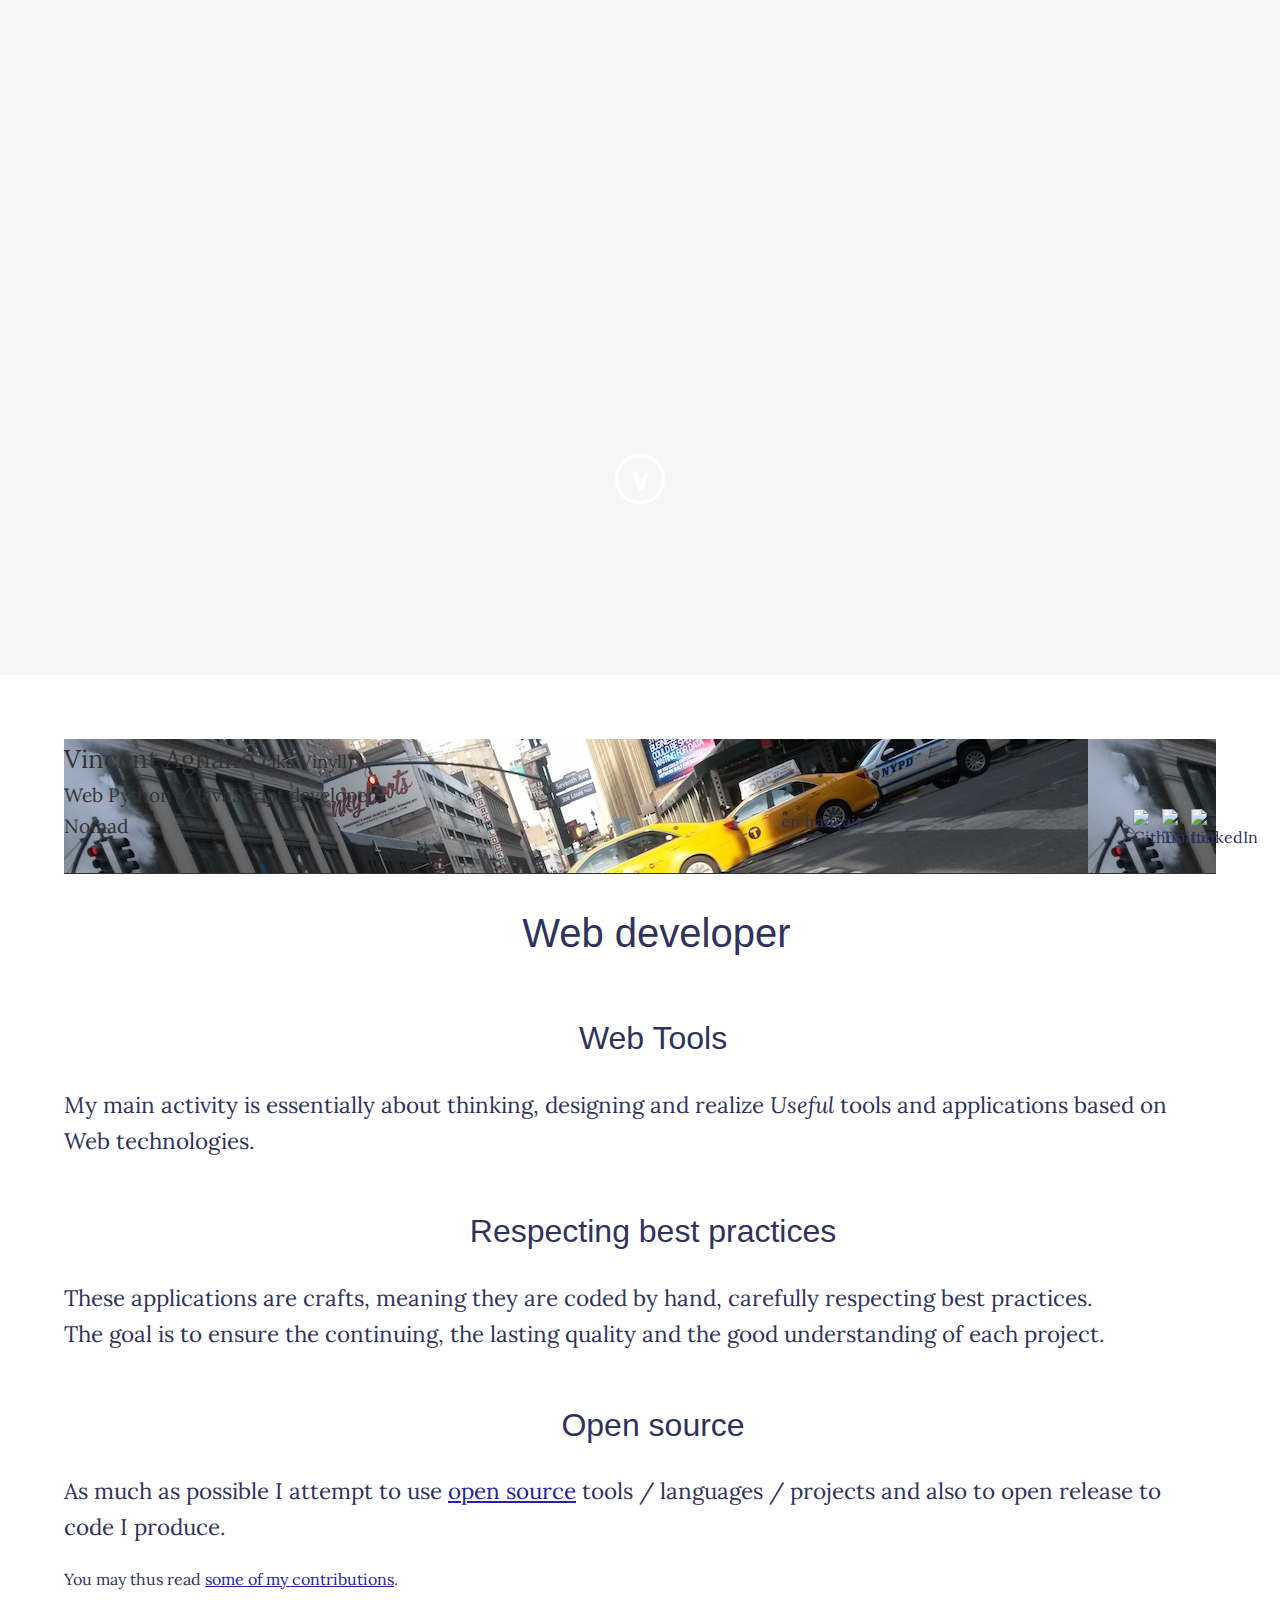
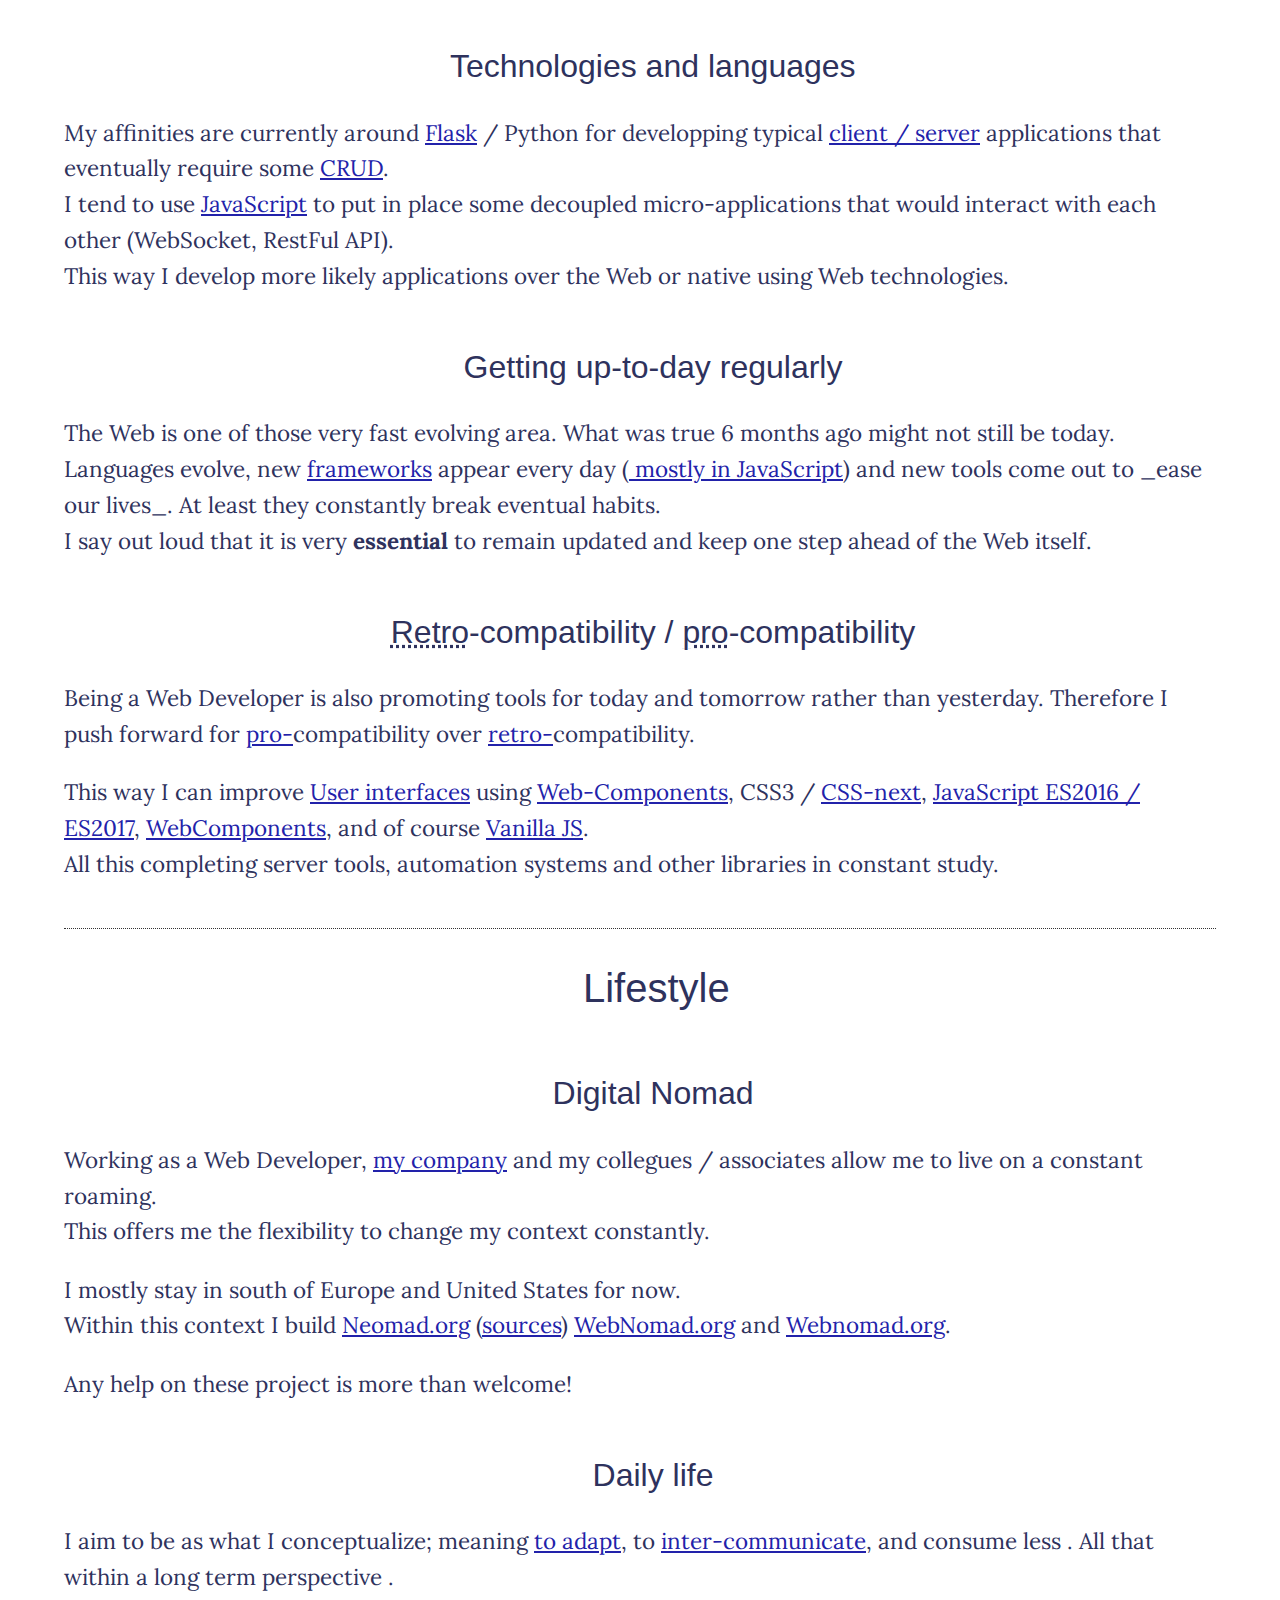
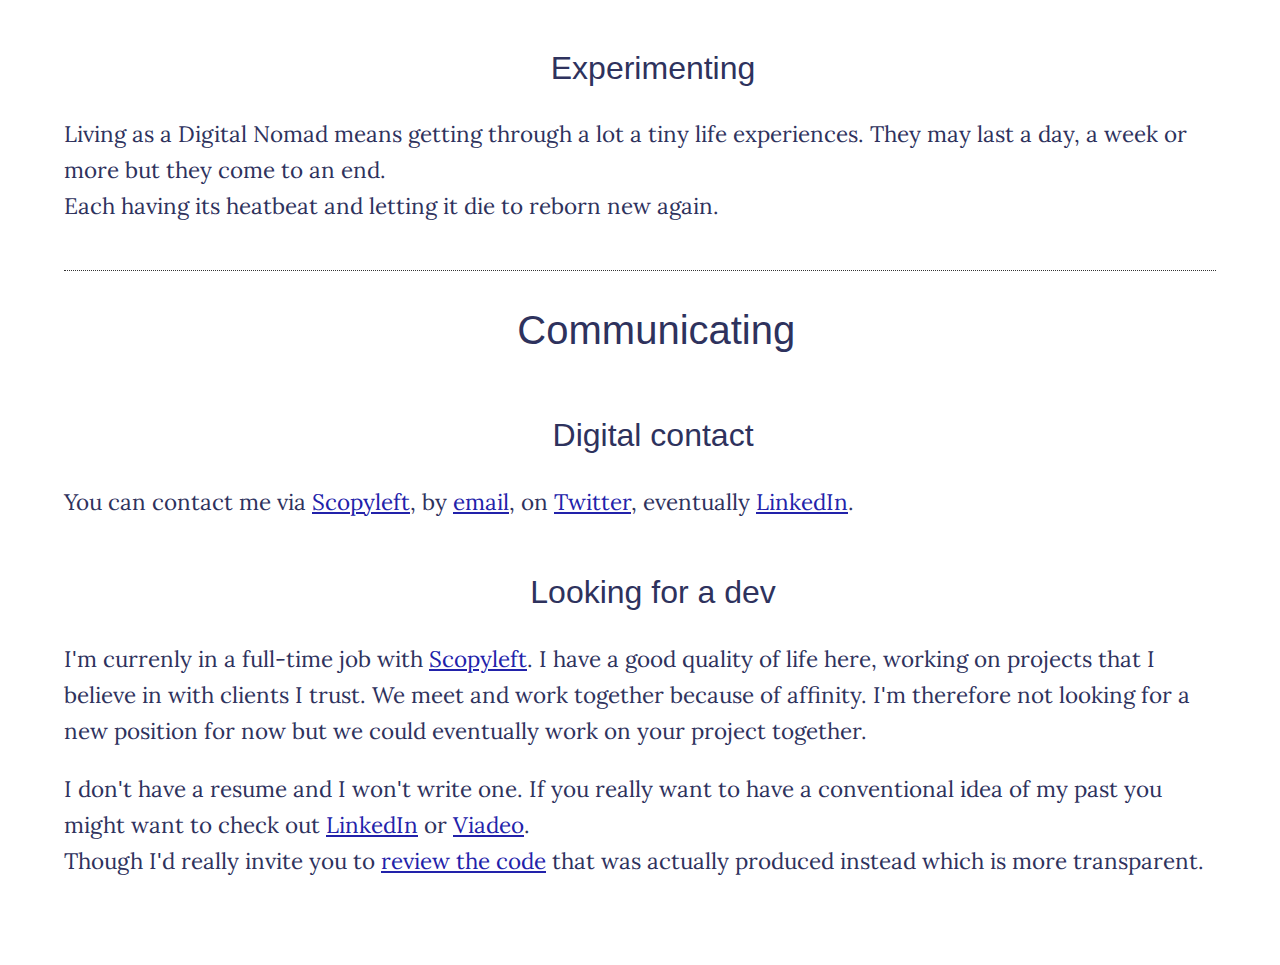
==== index.html @ e7ee5d3b "updated content" ====
<!DOCTYPE html>
<html lang="en">
<head>
  <meta charset="utf-8">
  <title>Python and JavaScript Nomad and Web Developer - Vincent Agnano</title>
  <meta name="keywords" content=
  "JavaScript developer, Python developer, Node developer, digital nomad, JavaScript trainer, Polymer developer">
  <meta name="description" content=
  "Python / JavaScript / Node Web developer - UX design - Digital Nomad">
  <meta name="viewport" content="initial-scale=1, maximum-scale=1">
  <meta name="author" content="Vincent Agnano">
  <link rel="stylesheet" href="styles/main.css">
  <link rel="stylesheet" media="screen and (min-width: 961px)" href=
  "styles/medium.css">
</head>
<body>
  <header><a href="#web-developer" title=
  "View main content">∨</a></header>
  <main>
    <header>
      <h2><a href="http://vinyll.github.io/">Vincent Agnano <small>aka
      Vinyll</small></a></h2>

      <h1>Web Python / JavaScript developer <span>Nomad</span></h1>
      <nav><a href="https://github.com/vinyll"><img src=
      "images/github.svg" alt="Github"></a> <a href=
      "https://twitter.com/vinyll"><img src="images/twitter.svg" alt=
      "Twitter"></a> <a href=
      "https://www.linkedin.com/in/vincentagnano"><img src=
      "images/linkedin.svg" alt="LinkedIn"></a></nav>
      <a href="/fr" lang="fr" class="switch-i18n" title="Voir en français">en français</a>
    </header>

    <section>
      <h1 id="web-developer"><a href="#web-developer" class=
      "permalink" title="Link to this section"></a>Web developer</h1>

      <h2 id="web-utile"><a href="#web-utile" class="permalink" title=
      "Link to this section"></a>Web Tools</h2>
      <p>
        My main activity is essentially about thinking, designing and realize
        <em>Useful</em> tools and applications based on Web technologies.

      <h2 id="best-practices"><a href="#best-practices" class="permalink"
      title="Link to this section"></a>Respecting best practices</h2>
      <p>
        These applications are crafts, meaning they are coded by hand,
        carefully respecting best practices.<br>
        The goal is to ensure the continuing, the lasting quality and the
        good understanding of each project.
      </p>

      <h2 id="open-source"><a href="#open-source" class="permalink"
      title="Link to this section"></a>Open source</h2>
      <p>
        As much as possible I attempt to use <a href=
      "https://fr.wikipedia.org/wiki/Open_source" title=
      "Consulter l'article sur l'Open Source">open source</a> tools / languages
      / projects and also to open release to code I produce.
    </p>
      You may thus read <a href=
      "http://github.com/vinyll" lang="en">some of my contributions</a>.</p>

      <h2 id="technos-langages"><a href="#technos-langages" class=
      "permalink" title="Link to this section"></a>Technologies and
      languages</h2>
      <p>My affinities are currently around <a href=
      "http://flask.pocoo.org/">Flask</a> / Python for developping typical <a href=
      "https://simple.wikipedia.org/wiki/Client-server" title=
      "Read the (simplified) client / server article on Wikipedia">
      client / server</a> applications that eventually require some <a href=
      "https://fr.wikipedia.org/wiki/CRUD">CRUD</a>.<br>
      I tend to use <a href=
      "https://developer.mozilla.org/fr/docs/Web/JavaScript">JavaScript</a>
      to put in place some decoupled micro-applications that would interact
      with each other (WebSocket, RestFul API).<br>
      This way I develop more likely applications over the Web or native using
      Web technologies.</p>

      <h2 id="web-evolution"><a href="#web-evolution" class="permalink"
      title="Link to this section"></a>Getting up-to-day regularly</h2>
      <p>
        The Web is one of those very fast evolving area. What was true 6 months
        ago might not still be today. Languages evolve, new
        <a href="https://en.wikipedia.org/wiki/Software_framework"
        title="Voir l'article sur les Frameworks">frameworks</a> appear every
        day (<a href="https://medium.com/@ericclemmons/javascript-fatigue-48d4011b6fc4">
        mostly in JavaScript</a>) and new tools come out to _ease our lives_.
        At least they constantly break eventual habits.<br>
        I say out loud that it is very <strong>essential</strong> to remain
        updated and keep one step ahead of the Web itself.
      </p>

      <h2 id="compatibility"><a href="#compatibility" class="permalink"
      title="Link to this section"></a><abbr title=
      "cf. Dictionnary.com: « backward, back, behind »">Retro</abbr>-compatibility
      / <abbr title=
      "cf. Dictionnary.com: « advancing or projecting forward or outward »">
      pro</abbr>-compatibility</h2>
      <p>
        Being a Web Developer is also promoting tools for today and tomorrow
        rather than yesterday. Therefore I push forward for <a href=
      "www.dictionary.com/browse/pro-">
      pro-</a>compatibility over <a href=
      "www.dictionary.com/browse/retro-">retro-</a>compatibility.<br>
      </p>
      <p>This way I can improve <a href=
      "https://en.wikipedia.org/wiki/User_interface" title=
      "Read about Web Interfaces">User interfaces</a>
      using <a href=
      "https://developer.mozilla.org/en-US/docs/Web/Web_Components" lang=
      "en">Web-Components</a>, CSS3 / <a href="http://cssnext.io/" lang=
      "en">CSS-next</a>, <a href=
      "https://developer.mozilla.org/en-US/docs/Web/JavaScript/New_in_JavaScript/ECMAScript_Next_support_in_Mozilla"
      lang="en">JavaScript ES2016 / ES2017</a>, <a href=
      "https://www.webcomponents.org/" lang="en">WebComponents</a>, and of course
      <a href="http://vanilla-js.com/">Vanilla JS</a>.<br>
      All this completing server tools, automation systems and other libraries
      in constant study.</p>
    </section>

    <section>
      <h1 id="lifestyle"><a href="#lifestyle" class="permalink" title=
      "Link to this section"></a>Lifestyle</h1>

      <h2 id="digital-nomad"><a href="#digital-nomad" class="permalink" title=
      "Link to this section"></a>Digital Nomad</h2>
      <p>
        Working as a Web Developer, <a href="http://scopyleft.fr/"
      title="Scopyleft, Web development company">my company</a>
      and my collegues / associates allow me to live on a constant roaming.<br>
      This offers me the flexibility to change my context constantly.</p>
      <p>I mostly stay in south of Europe and United States for now.<br>
      Within this context I build <a href="https://neomad.org">Neomad.org</a> (<a href="https://github.com/neomad-team/neomad.org">sources</a>)
      <a href="http://webnomad.org" title="Workplace for nomads">WebNomad.org</a>
      and <a href="htp://webnomad.org">Webnomad.org</a>.
      </p>
      <p>
        Any help on these project is more than welcome!
      </p>

      <h2 id="hygien"><a href="#hygien" class="permalink" title=
      "Link to this section"></a>Daily life</h2>
      <p>
        I aim to be as what I conceptualize; meaning
      <a href="https://en.wikipedia.org/wiki/Neuroplasticity"title=
      "Read about Neuroplasticity">to adapt</a>,
      to <a href="https://en.wikipedia.org/wiki/Communication#Interpersonal_Communication"
      title="Read about interpersonal communication">inter-communicate</a>, and consume less
      . All that within a long term perspective .</p>

      <h2 id="misinformation"><a href="#experimenting" class="permalink"
      title="Link to this section"></a>Experimenting</h2>
      <p>
        Living as a Digital Nomad means getting through a lot a tiny life
        experiences. They may last a day, a week or more but they come to an end.<br>
        Each having its heatbeat and letting it die to reborn new again.
      </p>
    </section>

    <section>
      <h1 id="communicating"><a href="#communicating" class="permalink"
      title="Link to this section"></a>Communicating</h1>

      <h2 id="contact"><a href="#contact" class="permalink" title=
      "Link to this section"></a>Digital contact</h2>
      <p>
        You can contact me via <a href=
      "http://scopyleft.fr" lang="fr">Scopyleft</a>, by <a href=
      "http:vinyll.github.io" class="email">email</a>, on <a href=
      "http://twitter.com/vinyll" lang="en" title=
      "Vincent Agnano sur Twitter">Twitter</a>, eventually <a href=
      "http://www.linkedin.com/in/vincentagnano" lang="en" title=
      "Python, Javascript and Node JS Web developer">LinkedIn</a>.</p>

      <h2 id="looking-for-a-dev"><a href="#looking-for-a-dev"
      class="permalink" title="Link to this section"></a>Looking for a dev</h2>
      <p>
        I'm currenly in a full-time job with <a href="http://scopyleft.fr"
        title="Web development not-for-profit cooperative company">Scopyleft</a>.
        I have a good quality of life here, working on projects that I believe in
        with clients I trust. We meet and work together because of affinity.
        I'm therefore not looking for a new position for now but we could eventually
        work on your project together.
      </p>
      <p>I don't have a resume and I won't write one. If you really want to have
        a conventional idea of my past you might want to check out <a href=
        "http://www.linkedin.com/in/vincentagnano" lang="en">LinkedIn</a>
        or <a href=
        "http://www.viadeo.com/fr/profile/vincent.agnano" title=
        "Web Developer resume" lang="fr">Viadeo</a>.<br>
        Though I'd really invite you to <a href="https://github.com/vinyll">
        review the code</a> that was actually produced instead which is more
        transparent.
      </p>
    </section>
  </main>
  <script>
        var em = document.querySelector('.email');
        em.onmouseover = function(evt) {
          var text = "{first}@{domain}"
                     .replace('{first}', "vincent.agnano+githubio")
                     .replace('{domain}', "scopyleft.fr");
          evt.target.attributes['href'].value = "mailto:{text}".replace('{text}', text);
          evt.target.title = "Envoyer un mail à {text}".replace('{text}', text);
        }
  </script>
  <script type="text/javascript">
      var _gaq = _gaq || [];_gaq.push(['_setAccount', 'UA-2011654-7']);_gaq.push(['_trackPageview']);
      (function() {
      var ga = document.createElement('script'); ga.type = 'text/javascript';ga.async = true;
      ga.src = ('https:' == document.location.protocol ? 'https://ssl' :'http://www') + '.google-analytics.com/ga.js';
      (document.getElementsByTagName('head')[0] ||document.getElementsByTagName('body')[0]).appendChild(ga);
      })();
  </script>
</body>
</html>
---- styles/main.css ----
@import url(http://fonts.googleapis.com/css?family=Lora);

* {
  box-sizing: border-box;
}

html, body {
  height: 100%;
  margin: 0;
  padding: 0;
}

body {
  font-family: Lora, serif;
  line-height: 1.6;
  background-color: #f6f6f6;
  color: #2E325D;
}

a {
  color: #22a;
}

body > header {
  background: transparent url("../images/nyc-bagpack-960.jpg") no-repeat bottom right;
  position: fixed;
  height: 75%;
  min-height: 300px;
  max-height: 530px;
  width: 100%;
  text-align: center;
}

body > header > a {
  position: absolute;
  display: inline-block;
  text-decoration: none;
  font-weight: bold;
  border: 3px solid #fff;
  border-radius: 50px;
  margin: auto;
  color: #fff;
  font-size: 1.8em;
  width: 50px;
  height: 50px;
  text-align: center;
  bottom: 5%;
  margin-left: -25px;
  box-shadow: 0 0 2px #fff;
  text-shadow: 0 0 2px #fff;
}
body > header > a:hover {
  color: #ccc;
  border-color: #ccc;
}

main {
  position: absolute;
  padding: 5%;
  top: 75%;
  background-color: #fff;
}

main header a {
  color: inherit;
  text-decoration: inherit;
}

main > header {
  border-bottom: 1px solid #333;
  padding-bottom: 2em;
}
main > header h1,
main > header h2 {
  color: #333;
  font-size: 1.2em;
  font-weight: 100;
  margin: 0;
}
main > header h2 {
    font-size: 1.6em;
}
main > header small {
  font-size: .7em;
}
main > header small::before {
  content: " (";
}
main > header small::after {
  content: ") ";
}
main > header span {
  display: block;
}

main nav {
  float: right;
  margin-top: -32px;
}
main nav a {
  display: inline-block;
  width: 25px;
}
main nav a img {
  width: 100%;
}

main > section h1,
main > section h2 {
  font-family: Helvetica, sans-serif;
  text-align: center;
  font-weight: normal;
}
main > section h1 {
  font-size: 2.5em;
}
main > section h2 {
  margin: 1.5em 0 0 0;
  font-size: 2em;
  text-align: center;
}
main > section:not(:last-child) {
  border-bottom: 1px dotted #333;
  padding-bottom: 1.5em;
}

p {
  font-size: 1.4em;
}

.switch-i18n {
  display: block;
  width: 32px;
  height: 32px;
  margin-top: -32px;
  text-indent: -1000%;
  background-image: url(../images/en.png);
  background-size: 100% auto;
  float: right;
}
.switch-i18n[lang=en] {
  background-image: url(../images/en.png);
}
.switch-i18n[lang=fr] {
  background-image: url(../images/fr.png);
}

.permalink {
  color: transparent;
  text-decoration: none;
  font-size: 1em;
}
.permalink:before {
  content: '¶ ';
}

h1:hover .permalink,
h2:hover .permalink {
  color: #ccc;
}
---- styles/medium.css ----
header {
  background-image: url(../images/nyc-bagpack-1024.jpg);
  max-height: 800px;
}
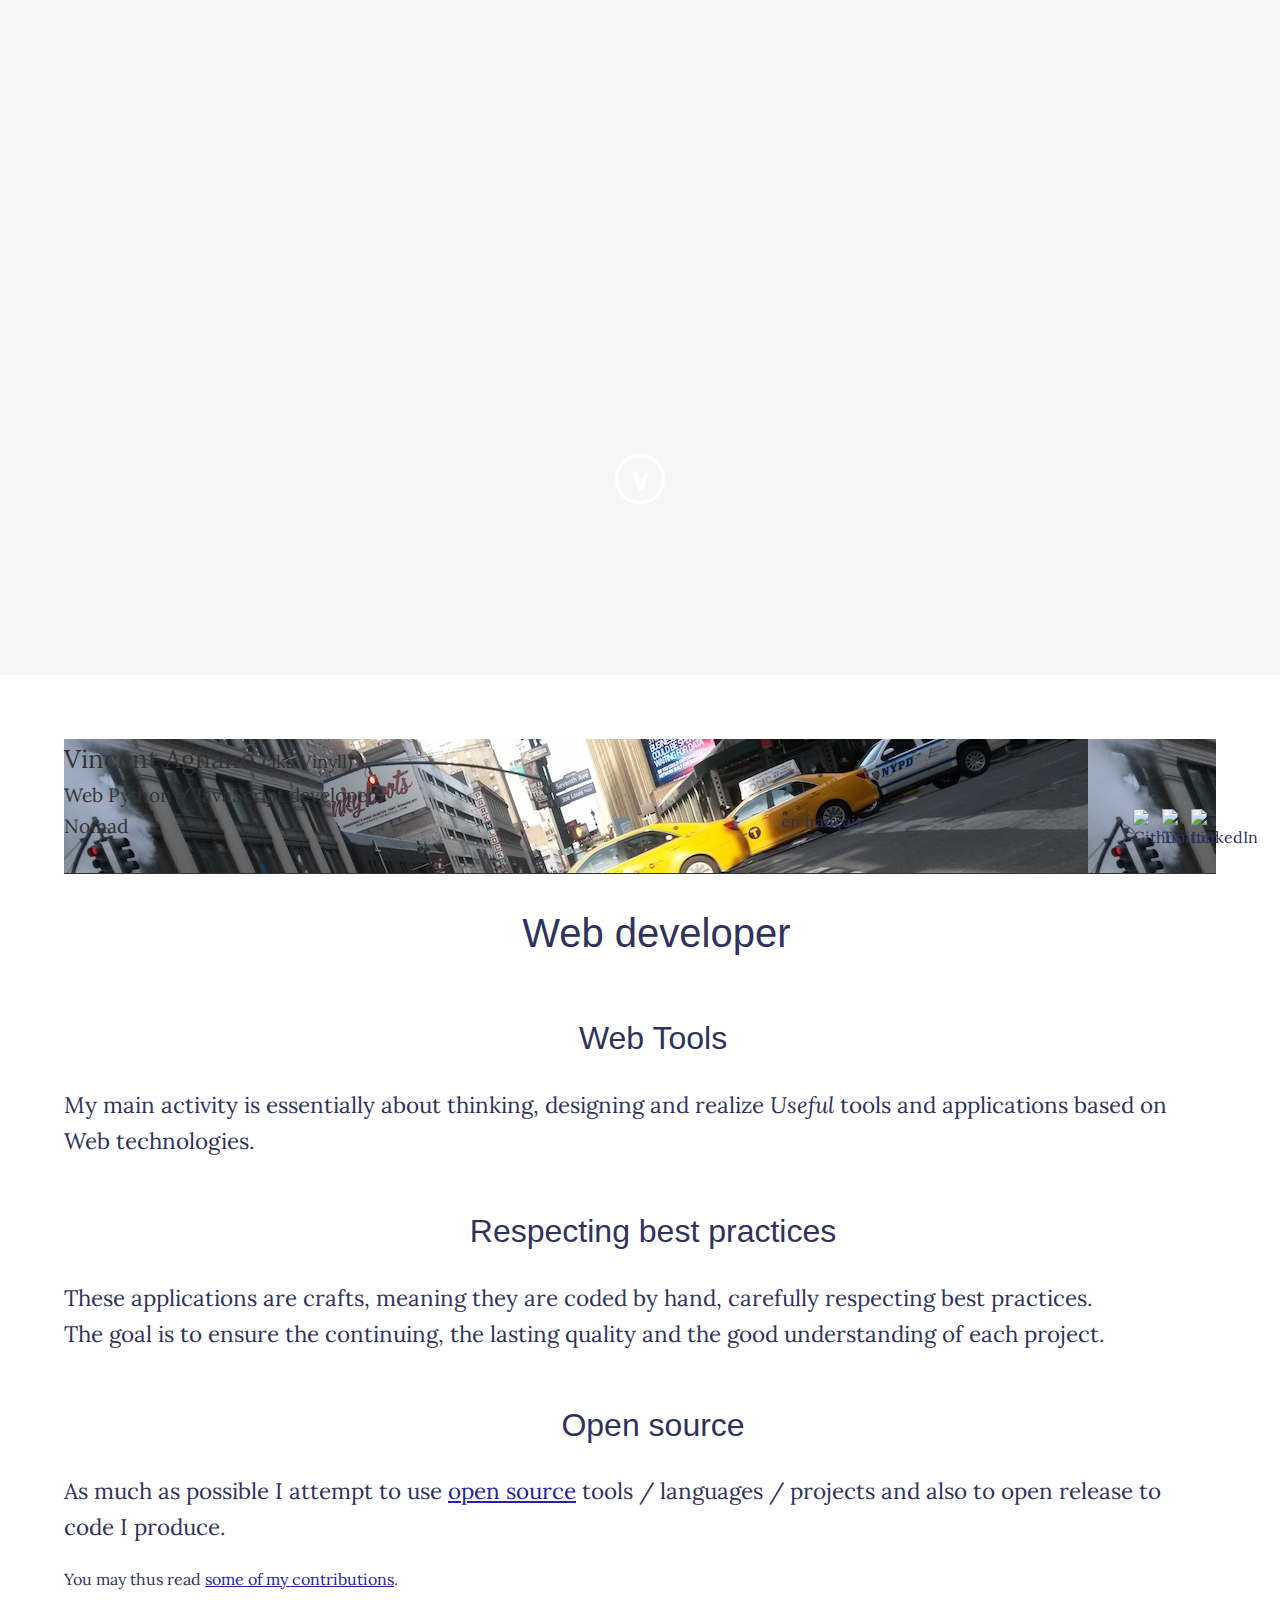
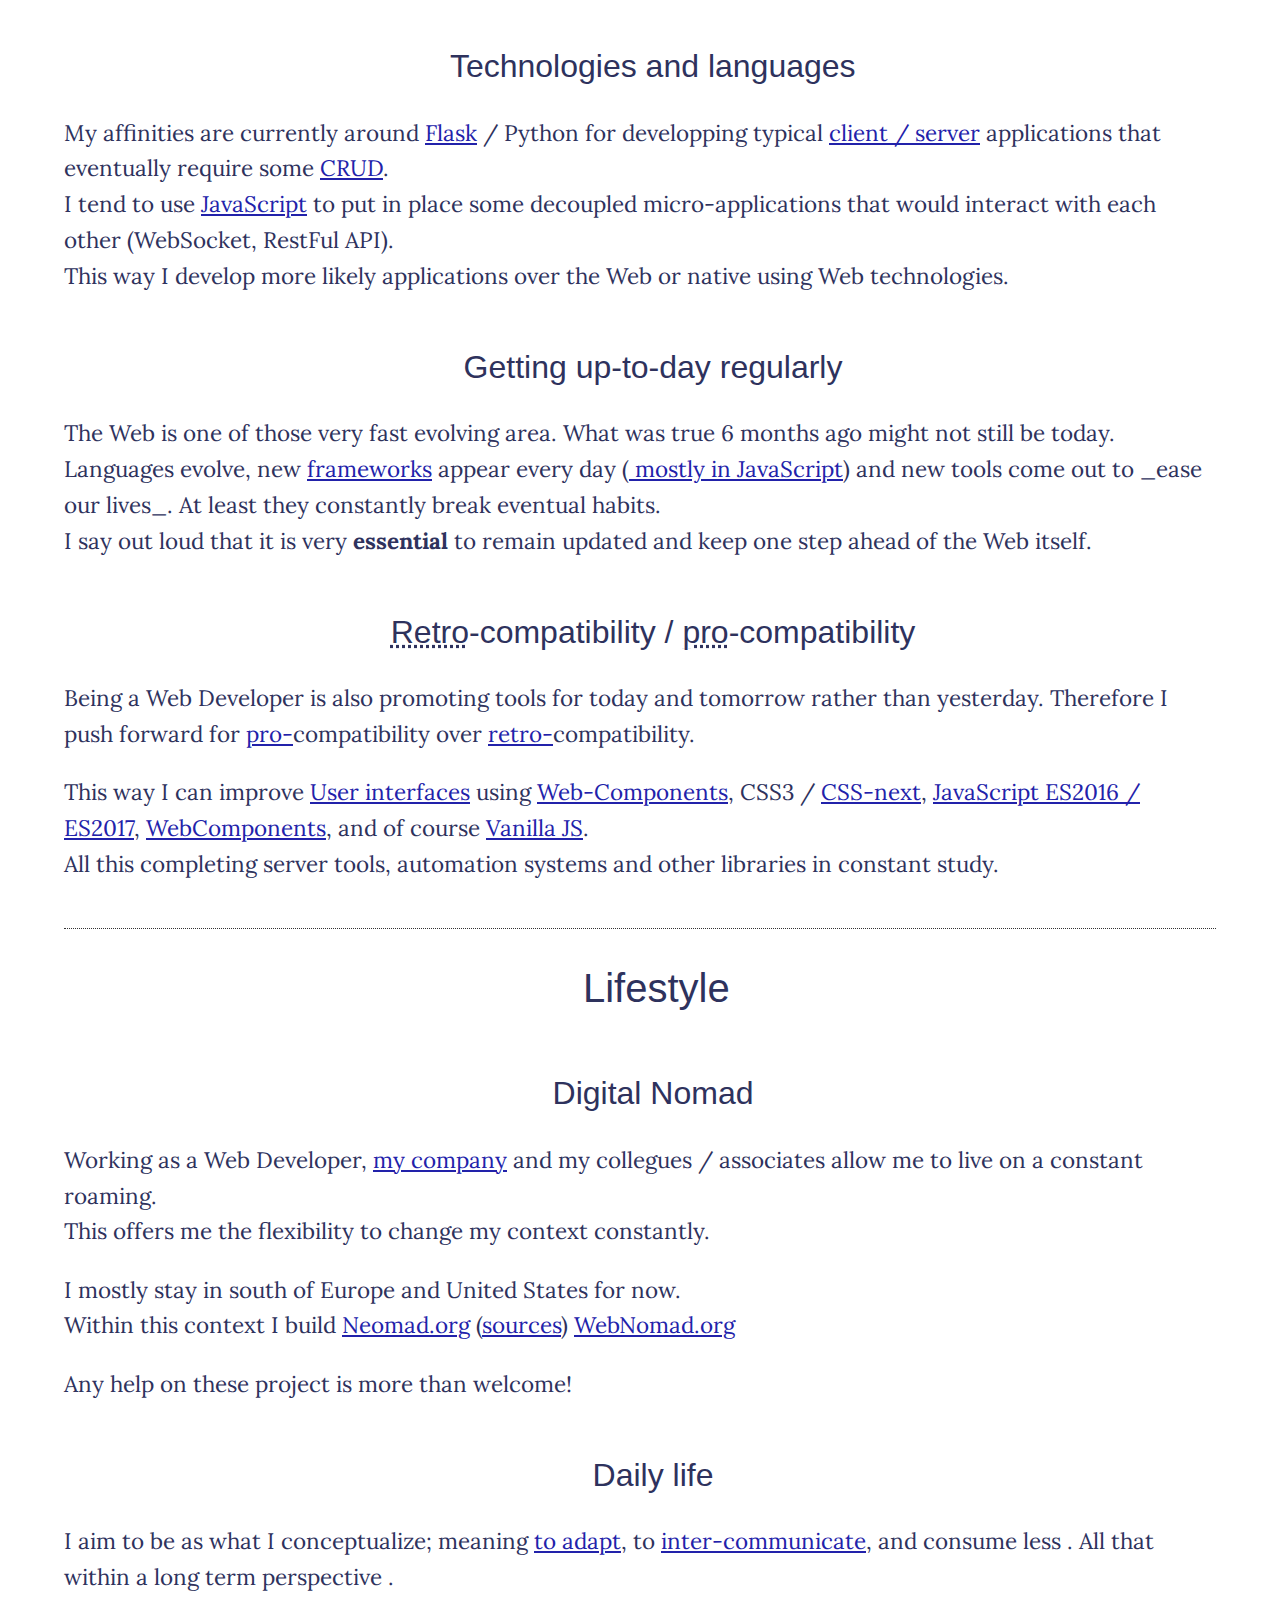
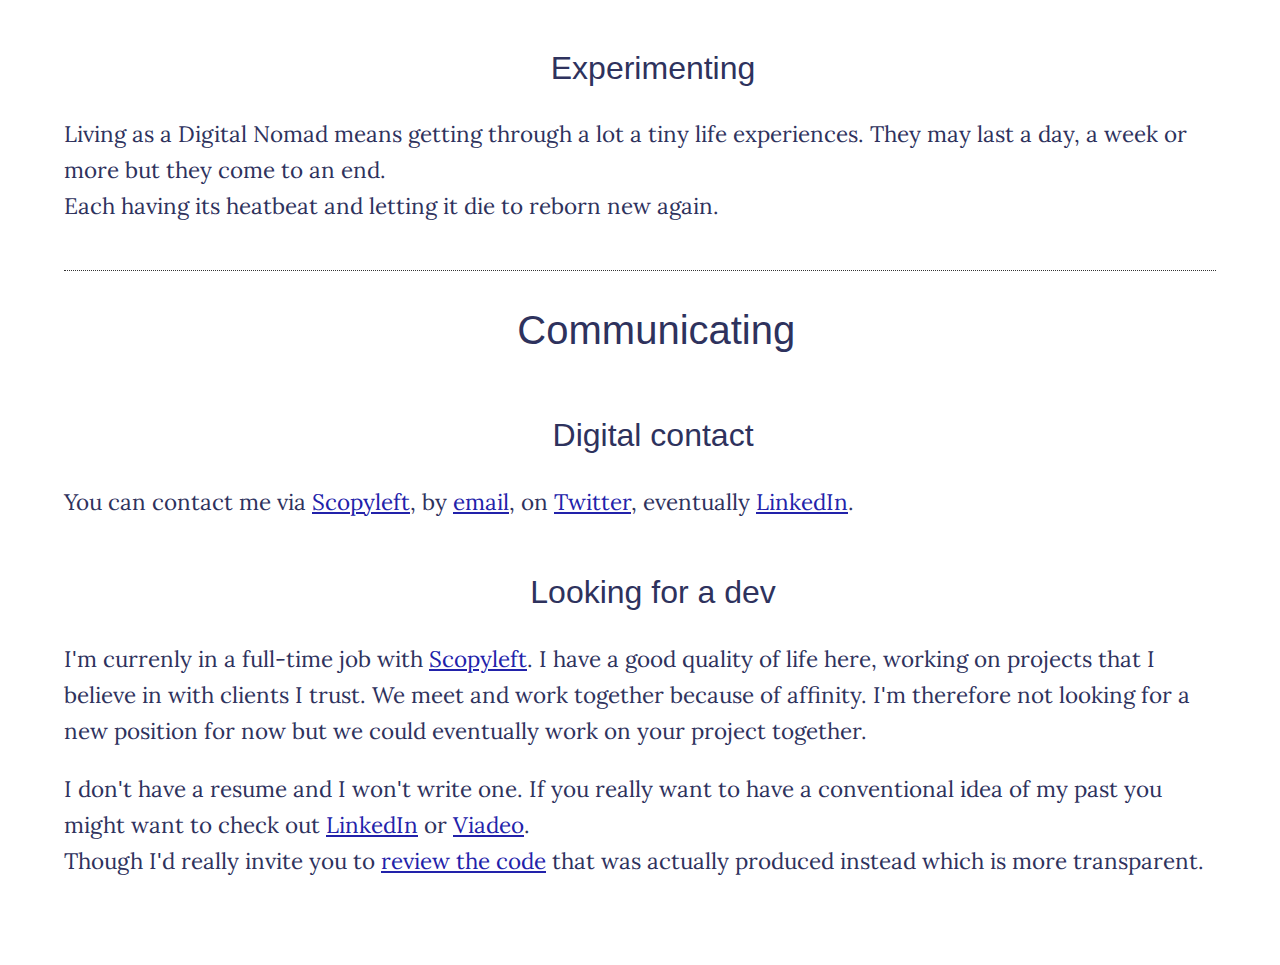
==== commit b10aeac5: "Merge branch 'master' of github.com:vinyll/vinyll.github.io" ====
--- a/index.html
+++ b/index.html
@@ -133,7 +133,6 @@
       <p>I mostly stay in south of Europe and United States for now.<br>
       Within this context I build <a href="https://neomad.org">Neomad.org</a> (<a href="https://github.com/neomad-team/neomad.org">sources</a>)
       <a href="http://webnomad.org" title="Workplace for nomads">WebNomad.org</a>
-      and <a href="htp://webnomad.org">Webnomad.org</a>.
       </p>
       <p>
         Any help on these project is more than welcome!
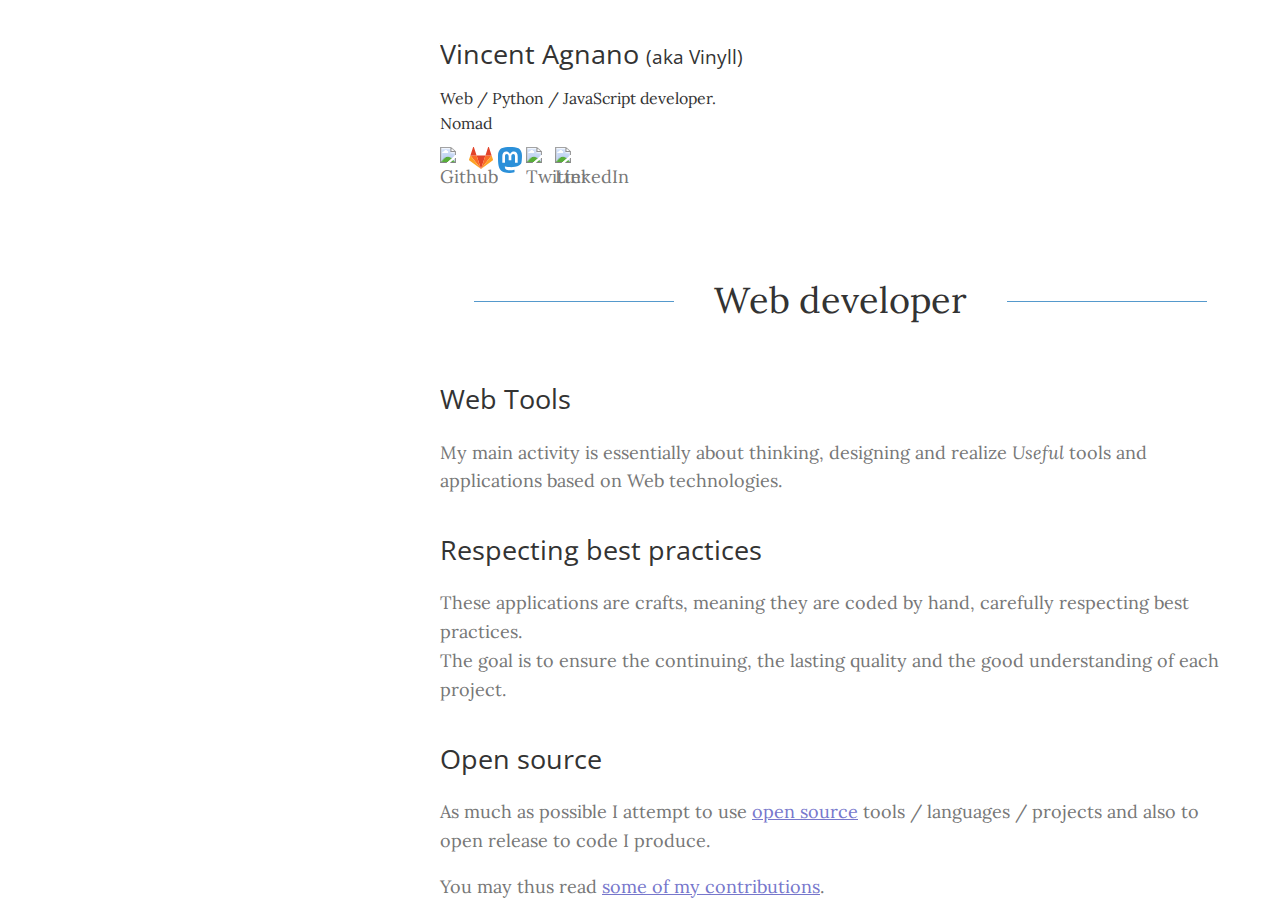
==== commit 083e4d08: "added social mastodon and gitlab" ====
--- a/index.html
+++ b/index.html
@@ -4,12 +4,14 @@
   <meta charset="utf-8">
   <title>Python and JavaScript Nomad and Web Developer - Vincent Agnano</title>
   <meta name="keywords" content=
-  "JavaScript developer, Python developer, Node developer, digital nomad, JavaScript trainer, Polymer developer">
+  "JavaScript developer, Web-developer, Python developer, Node developer, digital nomad, JavaScript trainer, web-components developer">
   <meta name="description" content=
-  "Python / JavaScript / Node Web developer - UX design - Digital Nomad">
+  "Minimalist – JavaScript / Python / Node / Web developer – UX design – Digital Nomad">
   <meta name="viewport" content="initial-scale=1, maximum-scale=1">
   <meta name="author" content="Vincent Agnano">
   <link rel="stylesheet" href="styles/main.css">
+  <link rel="stylesheet" media="screen and (max-width: 960px)" href=
+  "styles/mobile.css">
   <link rel="stylesheet" media="screen and (min-width: 961px)" href=
   "styles/medium.css">
 </head>
@@ -17,21 +19,33 @@
   <header><a href="#web-developer" title=
   "View main content">∨</a></header>
   <main>
+  <div class=wrapper>
     <header>
       <h2><a href="http://vinyll.github.io/">Vincent Agnano <small>aka
       Vinyll</small></a></h2>
 
-      <h1>Web Python / JavaScript developer <span>Nomad</span></h1>
-      <nav><a href="https://github.com/vinyll"><img src=
-      "images/github.svg" alt="Github"></a> <a href=
-      "https://twitter.com/vinyll"><img src="images/twitter.svg" alt=
-      "Twitter"></a> <a href=
-      "https://www.linkedin.com/in/vincentagnano"><img src=
-      "images/linkedin.svg" alt="LinkedIn"></a></nav>
+      <h1>Web / Python / JavaScript developer. <span>Nomad</span></h1>
+      <nav class=social>
+        <a href="https://github.com/vinyll">
+          <img src="images/github.svg" alt="Github">
+        </a>
+        <a href="https://gitlab.com/vinyll">
+          <img src="images/gitlab.svg" alt="Gitlab">
+        </a>
+        <a href="https://mastodon.social/vinyll">
+          <img src="images/mastodon.svg" alt="Mastodon">
+        </a>
+        <a href="https://twitter.com/vinyll">
+          <img src="images/twitter.svg" alt="Twitter">
+        </a>
+        <a href="https://www.linkedin.com/in/vincentagnano">
+          <img src="images/linkedin.svg" alt="LinkedIn">
+        </a>
+      </nav>
       <a href="/fr" lang="fr" class="switch-i18n" title="Voir en français">en français</a>
     </header>
 
-    <section>
+    <article>
       <h1 id="web-developer"><a href="#web-developer" class=
       "permalink" title="Link to this section"></a>Web developer</h1>
 
@@ -117,9 +131,9 @@
       <a href="http://vanilla-js.com/">Vanilla JS</a>.<br>
       All this completing server tools, automation systems and other libraries
       in constant study.</p>
-    </section>
-
-    <section>
+    </article>
+
+    <article>
       <h1 id="lifestyle"><a href="#lifestyle" class="permalink" title=
       "Link to this section"></a>Lifestyle</h1>
 
@@ -155,9 +169,9 @@
         experiences. They may last a day, a week or more but they come to an end.<br>
         Each having its heatbeat and letting it die to reborn new again.
       </p>
-    </section>
-
-    <section>
+    </article>
+
+    <article>
       <h1 id="communicating"><a href="#communicating" class="permalink"
       title="Link to this section"></a>Communicating</h1>
 
@@ -192,7 +206,8 @@
         review the code</a> that was actually produced instead which is more
         transparent.
       </p>
-    </section>
+    </article>
+  </div>
   </main>
   <script>
         var em = document.querySelector('.email');
--- a/styles/main.css
+++ b/styles/main.css
@@ -1,5 +1,4 @@
-@import url(http://fonts.googleapis.com/css?family=Lora);
-
+@import url('https://fonts.googleapis.com/css2?family=Lora:ital,wght@0,400;0,600;1,400&family=Open+Sans&display=swap');
 * {
   box-sizing: border-box;
 }
@@ -13,21 +12,51 @@
 body {
   font-family: Lora, serif;
   line-height: 1.6;
-  background-color: #f6f6f6;
-  color: #2E325D;
+  color: #777;
+  font-size: 18px;
+}
+
+h1, h2, h3, h4, h5, h6 {
+  font-family: "Open Sans", sans-serif;
+  color: #333;
+  font-weight: normal;
+}
+h1 {
+  font-family: Lora, Serif;
+  font-size: 2em;
+}
+h2 {
+  margin: 2rem 1rem 0 0;
 }
 
 a {
-  color: #22a;
+  color: #77c;
+}
+
+/* layout */
+
+.switch-i18n {
+  display: block;
+  width: 32px;
+  height: 32px;
+  margin-top: -94px;
+  margin-right: -130px;
+  text-indent: -1000%;
+  background-image: url(../images/en.png);
+  background-size: 100% auto;
+  float: right;
+  overflow: hidden;
+}
+.switch-i18n[lang=en] {
+  background-image: url(../images/en.png);
+}
+.switch-i18n[lang=fr] {
+  background-image: url(../images/fr.png);
 }
 
 body > header {
   background: transparent url("../images/nyc-bagpack-960.jpg") no-repeat bottom right;
-  position: fixed;
-  height: 75%;
-  min-height: 300px;
-  max-height: 530px;
-  width: 100%;
+  background-size: cover;
   text-align: center;
 }
 
@@ -54,107 +83,56 @@
   border-color: #ccc;
 }
 
-main {
-  position: absolute;
-  padding: 5%;
-  top: 75%;
-  background-color: #fff;
-}
-
 main header a {
   color: inherit;
   text-decoration: inherit;
 }
 
-main > header {
-  border-bottom: 1px solid #333;
-  padding-bottom: 2em;
+main header h1 {
+  font-size: .88em;
 }
-main > header h1,
-main > header h2 {
-  color: #333;
-  font-size: 1.2em;
-  font-weight: 100;
-  margin: 0;
-}
-main > header h2 {
-    font-size: 1.6em;
-}
-main > header small {
+main header small {
   font-size: .7em;
 }
-main > header small::before {
+main header small::before {
   content: " (";
 }
-main > header small::after {
+main header small::after {
   content: ") ";
 }
-main > header span {
+main header span {
   display: block;
 }
 
-main nav {
-  float: right;
-  margin-top: -32px;
+main nav.social {
+  display: flex;
 }
 main nav a {
   display: inline-block;
-  width: 25px;
 }
 main nav a img {
   width: 100%;
 }
 
-main > section h1,
-main > section h2 {
-  font-family: Helvetica, sans-serif;
+main article h1 {
   text-align: center;
-  font-weight: normal;
-}
-main > section h1 {
-  font-size: 2.5em;
-}
-main > section h2 {
-  margin: 1.5em 0 0 0;
-  font-size: 2em;
-  text-align: center;
-}
-main > section:not(:last-child) {
-  border-bottom: 1px dotted #333;
-  padding-bottom: 1.5em;
+  position: relative;
 }
 
-p {
-  font-size: 1.4em;
+main article h1:before,
+main article h1:after {
+  position: absolute;
+  top: 51%;
+  overflow: hidden;
+  width: 25%;
+  height: 1px;
+  content: '\a0';
+  background-color: #59c;
 }
-
-.switch-i18n {
-  display: block;
-  width: 32px;
-  height: 32px;
-  margin-top: -32px;
-  text-indent: -1000%;
-  background-image: url(../images/en.png);
-  background-size: 100% auto;
-  float: right;
+main article h1:before {
+  margin-left: -30%;
+  text-align: right;
 }
-.switch-i18n[lang=en] {
-  background-image: url(../images/en.png);
+main article h1:after {
+  margin-left: 5%;
 }
-.switch-i18n[lang=fr] {
-  background-image: url(../images/fr.png);
-}
-
-.permalink {
-  color: transparent;
-  text-decoration: none;
-  font-size: 1em;
-}
-.permalink:before {
-  content: '¶ ';
-}
-
-h1:hover .permalink,
-h2:hover .permalink {
-  color: #ccc;
-}
--- a/styles/mobile.css
+++ b/styles/mobile.css
@@ -0,0 +1,54 @@
+body > header {
+  position: fixed;
+  height: 75%;
+  min-height: 300px;
+  max-height: 530px;
+  width: 100%;
+}
+main {
+  position: absolute;
+  padding: 5%;
+  top: 75%;
+  display: block;
+  background-color: #fff;
+}
+
+main nav {
+  margin-top: -32px;
+  float: right;
+}
+main nav.social a {
+  padding: .2rem;
+  margin-left: .1rem;
+}
+
+main > section {
+  max-width: 55rem;
+}
+
+main > section h1 {
+  font-size: 2.5em;
+  text-align: center;
+}
+main > section h2 {
+  margin: 1.5em 0 0 -2.2rem;
+  font-size: 1.5em;
+}
+main > section:not(:last-child) {
+  border-bottom: 1px dotted #333;
+  padding-bottom: 1.5em;
+}
+
+.permalink {
+  color: transparent;
+  text-decoration: none;
+  font-size: 1em;
+}
+.permalink:before {
+  content: '¶ ';
+}
+
+h1:hover .permalink,
+h2:hover .permalink {
+  color: #ccc;
+}
--- a/styles/medium.css
+++ b/styles/medium.css
@@ -1,4 +1,45 @@
-header {
-  background-image: url(../images/nyc-bagpack-1024.jpg);
-  max-height: 800px;
+body {
+  display: flex;
 }
+body > header {
+  display: inherit;
+  background-image: url(../images/nyc-bagpack-vertical.jpg);
+  width: 400px;
+}
+
+body > header > a {
+  display: none;
+}
+
+main {
+  position: inherit;
+  top: inherit;
+  background-color: inherit;
+  overflow: scroll;
+  flex: 1;
+  padding: 0 2rem;
+}
+main > .wrapper {
+  max-width: 50rem;
+  margin: 0 auto;
+}
+
+main article h1 {
+  margin: 5rem 0 3rem 0;
+}
+
+main nav {
+  margin-top: inherit;
+}
+main nav a {
+  margin-right: .3rem;
+}
+
+main nav.social a {
+  width: 24px;
+}
+
+.switch-i18n {
+  margin-top: -32px;
+  margin-right: inherit;
+}
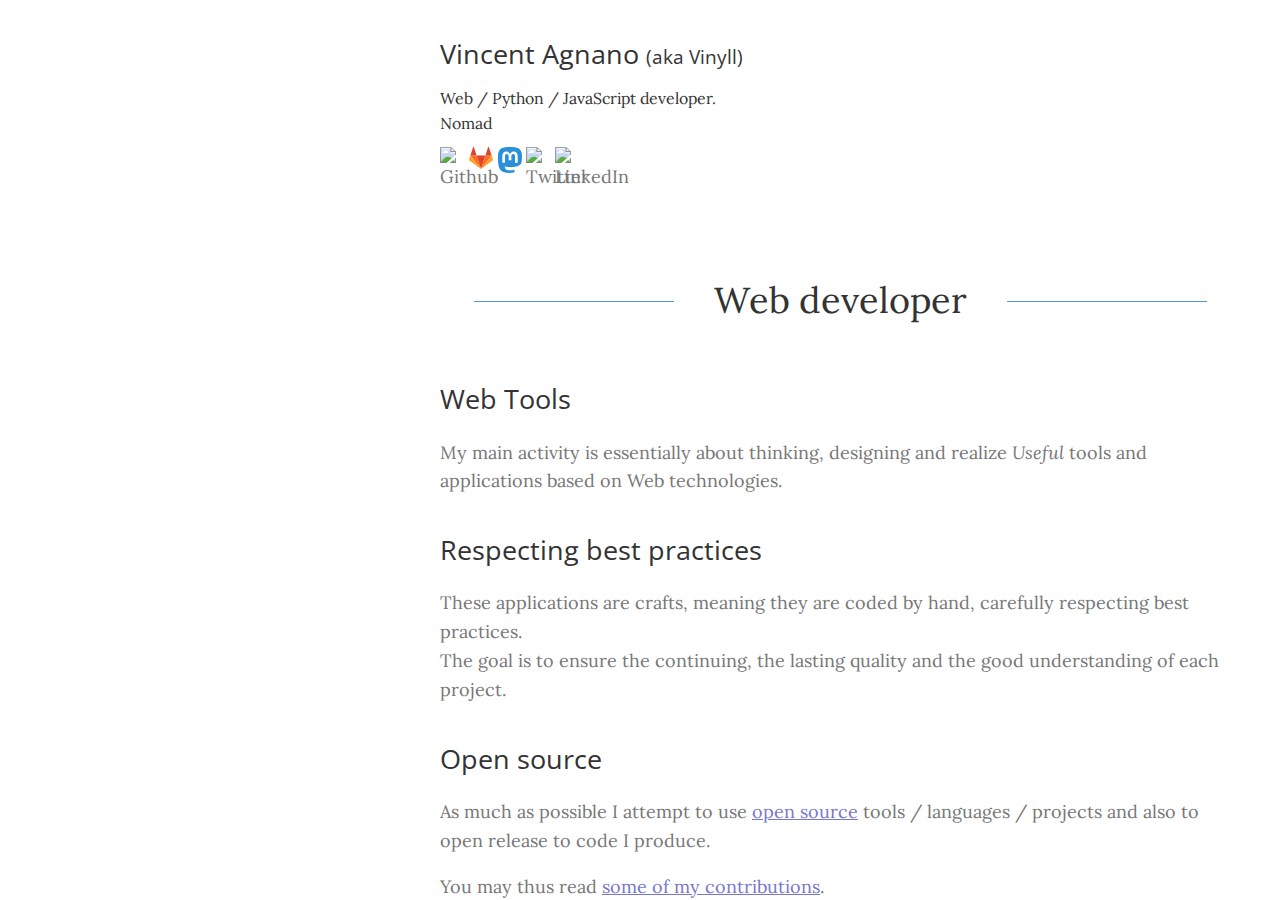
==== commit d8334f81: "fixed nav in french" ====
--- a/index.html
+++ b/index.html
@@ -10,8 +10,6 @@
   <meta name="viewport" content="initial-scale=1, maximum-scale=1">
   <meta name="author" content="Vincent Agnano">
   <link rel="stylesheet" href="styles/main.css">
-  <link rel="stylesheet" media="screen and (max-width: 960px)" href=
-  "styles/mobile.css">
   <link rel="stylesheet" media="screen and (min-width: 961px)" href=
   "styles/medium.css">
 </head>
@@ -134,6 +132,43 @@
     </article>
 
     <article>
+      <h1 id="conferences"><a href="#conferences" class="permalink" title=
+      "Link to this section"></a>Conferences</h1>
+      <p>
+        I'm sometimes invited to speak about lifestyle, freedom or development.
+      </p>
+      <p>
+        Some talks and interviews I've been invited to participate to:
+      </p>
+      <ul>
+        <li>
+          <a href="https://le1hebdo.fr/journal/libert/305/article/libert-mode-d-emploi-3959.html" target=_blank>Freedom: the handbook (reading in French)</a>
+        </li>
+        <li>
+          <a href="https://youtu.be/It3Ws--gz8c?t=2630" target=_blank>Living as a Digital Nomad (video, low quality)</a>
+        </li>
+        <li>
+          <a href="https://youtu.be/gbpNBWLxQgY?t=245" target=_blank>Remote Working as Digital Nomad (video in French)</a>
+        </li>
+        <li>
+          <a href="http://lespetitesgouttes.fr/saffranchir-des-normes/" target=_blank>The documentary "Les Petites Gouttes : Getting Beyond the Norms" (Documentary in French)</a>
+        </li>
+        <li>
+          <a href="https://welovedevs.com/fr/articles/vincent-freelance-je-suis-un-developpeur-nomade" target=_blank>How to become a Digital Nomad (reading in French)</a>
+        </li>
+        <li>
+          <a href="https://mixitconf.org/2017/developpeur-sans-domicile-fixe" target=_blank>Living as a Digital Nomad (video in French) at MixIT 2017</a>
+        </li>
+        <li>
+          <a href="https://www.infoq.com/fr/presentations/codeurs-en-seine-vincent-agnano-digital-nomad/" target=_blank>Living as a Digital Nomad (video in French) at Codeurs en Seine</a>
+        </li>
+        <li>
+          <a href="https://video.umontpellier.fr/video/0942-web-5-conference-2013-iut-beziers-2eme-edition-david-larlet-et-vincent-agnano/" target=_blank>Web5 tech conference (video in French)</a>
+        </li>
+      </ul>
+    </article>
+
+    <article>
       <h1 id="lifestyle"><a href="#lifestyle" class="permalink" title=
       "Link to this section"></a>Lifestyle</h1>
 
@@ -213,19 +248,27 @@
         var em = document.querySelector('.email');
         em.onmouseover = function(evt) {
           var text = "{first}@{domain}"
-                     .replace('{first}', "vincent.agnano+githubio")
-                     .replace('{domain}', "scopyleft.fr");
+                     .replace('{first}', "v.agnano+site")
+                     .replace('{domain}', "protonmail.com");
           evt.target.attributes['href'].value = "mailto:{text}".replace('{text}', text);
           evt.target.title = "Envoyer un mail à {text}".replace('{text}', text);
         }
   </script>
+
+  <!-- Matomo -->
   <script type="text/javascript">
-      var _gaq = _gaq || [];_gaq.push(['_setAccount', 'UA-2011654-7']);_gaq.push(['_trackPageview']);
-      (function() {
-      var ga = document.createElement('script'); ga.type = 'text/javascript';ga.async = true;
-      ga.src = ('https:' == document.location.protocol ? 'https://ssl' :'http://www') + '.google-analytics.com/ga.js';
-      (document.getElementsByTagName('head')[0] ||document.getElementsByTagName('body')[0]).appendChild(ga);
-      })();
+    var _paq = window._paq || [];
+    /* tracker methods like "setCustomDimension" should be called before "trackPageView" */
+    _paq.push(['trackPageView']);
+    _paq.push(['enableLinkTracking']);
+    (function() {
+      var u="//stats.anonym.dev/";
+      _paq.push(['setTrackerUrl', u+'matomo.php']);
+      _paq.push(['setSiteId', '10']);
+      var d=document, g=d.createElement('script'), s=d.getElementsByTagName('script')[0];
+      g.type='text/javascript'; g.async=true; g.defer=true; g.src=u+'matomo.js'; s.parentNode.insertBefore(g,s);
+    })();
   </script>
+  <!-- End Matomo Code -->
 </body>
 </html>
